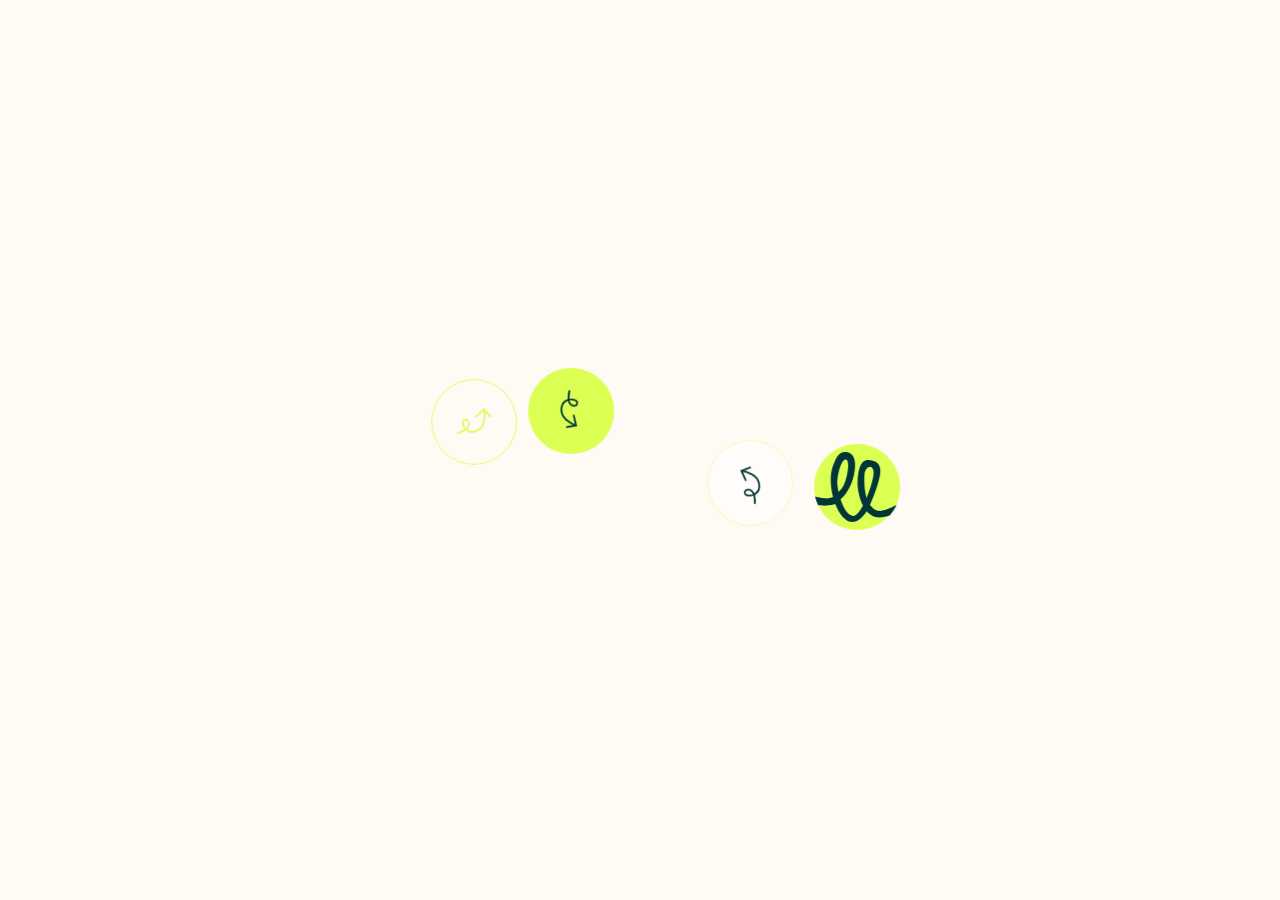
==== index.html @ 2685235d "Publish: 2026-10-12 01:38" ====
<!doctype html>
<html lang="en">
<head>
  <meta charset="utf-8">
  <meta name="viewport" content="width=device-width, initial-scale=1">
  <title>Teller — Coming Soon</title>
  <meta name="description" content="Teller — branding and web design. Bold stories. Globally connected. The new website is coming soon.">
  <meta name="theme-color" content="#fffaf3">
  <link rel="icon" href="assets/svg/logo.svg" type="image/svg+xml">
  <link rel="preload" href="assets/fonts/Polin-Regular.otf" as="font" type="font/otf" crossorigin>
  <script>
    /* js flag + layout: phones (portrait, taller than 7:10) get the iPhone artboard (class "m").
       Test on a computer with  ?layout=m  (phone)  or  ?layout=d  (desktop). */
    (function () {
      var d = document.documentElement, force = /[?&]layout=(m|d)/.exec(location.search);
      var q = window.matchMedia("(max-aspect-ratio: 7/10)");
      d.classList.add("js");
      if (force ? force[1] === "m" : q.matches) d.classList.add("m");
      if (!force && q.addEventListener) q.addEventListener("change", function () { location.reload(); });
    })();
  </script>
  <link rel="stylesheet" href="css/styles.css">
</head>
<body>
  <main class="stage" aria-label="Teller — coming soon">
    <canvas class="trail" id="trail" aria-hidden="true"></canvas>
    <!-- Everything inside .frame is laid out in Figma pixels (1440 × 1024 artboard), scaled with the viewport. -->
    <div class="frame" id="frame">

      <!-- A · outlined circle -->
      <div class="chip chip--ring" id="chipA">
        <span class="ring"></span>
        <img class="arrow" id="arrowA" src="assets/svg/arrow.svg" alt="">
        <img class="arrow arrow--lime" id="arrowALime" src="assets/svg/arrow-lime.svg" alt="">
      </div>

      <!-- B · lime pill → circle -->
      <div class="chip chip--lime" id="chipB">
        <span class="label" id="labelB">BRANDING</span>
        <img class="arrow" id="arrowB" src="assets/svg/arrow.svg" alt="">
      </div>

      <!-- C · white pill → circle → outlined circle -->
      <div class="chip chip--white" id="chipC">
        <span class="ring"></span>
        <span class="label" id="labelC">WEB DESIGN</span>
        <img class="arrow" id="arrowC" src="assets/svg/arrow.svg" alt="">
      </div>

      <!-- D · the Teller loop -->
      <img class="logo" id="logo" src="assets/svg/logo.svg" alt="Teller">

      <!-- Final lockup -->
      <img class="grid" id="grid" src="assets/svg/grid.svg" alt="">
      <img class="wordmark" id="wordmark" src="assets/svg/wordmark.svg" alt="Teller">
      <img class="wordmark wordmark--dark" id="wordmarkDark" src="assets/svg/wordmark-dark.svg" alt="">
      <img class="tagline" id="tagline" src="assets/svg/tagline.svg" alt="Bold stories. Globally connected.">

      <!-- ============ Part 2 · Coming soon ============ -->
      <h1 class="headline" id="headline" data-text="COMING  SOON" aria-label="Coming soon"></h1>

      <!-- project cards (filled from js/projects.js) -->
      <div class="cards" id="cards">
        <div class="cd cd--back2"></div>
        <div class="cd cd--back1"></div>
        <div class="cd cd--front" id="cardA"></div>
        <div class="cd cd--front" id="cardB"></div>
        <div class="cd cd--front" id="cardC"></div>
      </div>

      <p class="intro" id="intro">
        <span class="ln"><span class="ln-i">Good things take time, and we’re almost there!</span></span>
        <span class="ln"><span class="ln-i">You’ll soon see exactly what we do &amp; how we do it.</span></span>
        <span class="ln ln--ink"><span class="ln-i">Sign up to be the first to know when we go live.</span></span>
      </p>

      <!-- Mailchimp: audience "Rivka Thaler | Web Design", embedded form "Teller coming soon website" (id 1765).
           Every sign-up is tagged "coming soon" (tag id 779). The address below is Mailchimp's public
           sign-up address — it contains no password or key. Visitors never see a Mailchimp page. -->
      <form class="signup" id="signup" novalidate
            data-mailchimp="https://rivkathaler.us8.list-manage.com/subscribe/post?u=e5620913f93f43c0b4bf35968&amp;id=309cadfb5e&amp;f_id=0036c4e1f0"
            data-mailchimp-tags="779" data-endpoint="">
        <label class="sr" for="su-name">Name</label>
        <input class="field" id="su-name" name="name" type="text" placeholder="Name" autocomplete="name">
        <label class="sr" for="su-email">Email</label>
        <input class="field" id="su-email" name="email" type="email" placeholder="Email" autocomplete="email" required>
        <button class="btn" type="submit">Keep me posted</button>
        <p class="status" id="su-status" role="status" aria-live="polite"></p>
      </form>

    </div>
  </main>

  <script src="assets/js/gsap.min.js"></script>
  <script src="js/projects.js"></script>
  <script src="js/fit.js"></script>
  <script src="js/cards.js"></script>
  <script src="js/trail.js"></script>
  <script src="js/intro.js"></script>
  <script src="js/signup.js"></script>
</body>
</html>
---- css/styles.css ----
/* ------------------------------------------------------------------
   TELLER — coming soon
   Unit system: --px = ONE FIGMA PIXEL. Two artboards, picked by <html class="m"> (see index.html):
     desktop 1440 × 1024   ·   phone ("m") 402 × 874 (iPhone 17)
   Every size/position below is the number from the Figma file:  width: calc(98 * var(--px));
   ------------------------------------------------------------------ */

@font-face {
  font-family: "Polin";
  src: url("../assets/fonts/Polin-Regular.otf") format("opentype");
  font-weight: 400;
  font-display: block;
}
@font-face {
  font-family: "Polin";
  src: url("../assets/fonts/Polin-Medium.otf") format("opentype");
  font-weight: 500;
  font-display: block;
}
@font-face {
  font-family: "Polin";
  src: url("../assets/fonts/Polin-Semibold.otf") format("opentype");
  font-weight: 600;
  font-display: block;
}

:root {
  --vh: 100vh;
  --AW: 1440;                       /* artboard width / height in Figma pixels */
  --AH: 1024;
  --k: 1;                           /* size of the Part 1 pieces: 1 desktop, ½ phone */
  --c: 98;                          /* circle diameter in Figma px */
  /* ONE FIGMA PIXEL — fits the artboard inside the screen (width AND height),
     so nothing is ever cut off on wide, tall, big or small screens. */
  --px: min(calc(100vw / var(--AW)), calc(var(--vh) / var(--AH)));
  /* spare room left/right and top/bottom once the artboard is fitted (a length) */
  --mx: calc((100vw - var(--AW) * var(--px)) / 2);
  --my: calc((var(--vh) - var(--AH) * var(--px)) / 2);

  --cream: #fffaf3;
  --lime: #dcff54;
  --ink: #003637;
  --white: #ffffff;
}

*, *::before, *::after { box-sizing: border-box; margin: 0; padding: 0; }

@supports (height: 100dvh) { :root { --vh: 100dvh; } }

/* PHONE (portrait, taller than 7:10) — the iPhone 17 artboard from Figma */
html.m { --AW: 402; --AH: 874; --k: 0.5; --c: 49; --ay: -0.5; }

html, body {
  height: 100%;
  background: var(--cream);
  overflow: hidden;
}

body {
  font-family: "Polin", system-ui, sans-serif;
  color: var(--ink);
  -webkit-font-smoothing: antialiased;
  text-rendering: optimizeLegibility;
}

/* Full-screen stage; the artboard is centred in it and scales with width. */
.stage {
  position: fixed;
  inset: 0;
  height: var(--vh);
  background: var(--cream);
  overflow: hidden;
}

.frame {
  position: absolute;
  left: 50%;
  top: 50%;
  width: calc(var(--AW) * var(--px));
  height: calc(var(--AH) * var(--px));
  transform: translate(-50%, -50%);
}

/* Every animated piece reads its box from --x / --y / --w (Figma pixels). */
.chip, .logo, .grid, .wordmark, .tagline {
  position: absolute;
  /* --ea / --eb / --er = 0…1: glide to the left / top / right edge of the SCREEN */
  left: calc(var(--x, 0) * var(--px) - var(--mx) * var(--ea, 0) + var(--mx) * var(--er, 0));
  top: calc(var(--y, 0) * var(--px) - var(--my) * var(--eb, 0));
  will-change: transform, opacity;
}

/* ---- chips (pills that collapse into circles) --------------------- */
.chip {
  --w: var(--c);
  width: calc(var(--w) * var(--px));
  height: calc(var(--c) * var(--px));
  border-radius: calc(var(--c) * var(--px));
  display: grid;
  place-items: center;
  overflow: hidden;
  background: transparent;
}
.chip--lime  { background: var(--lime); }
.chip--white { background: var(--white); }

.ring {
  position: absolute;
  inset: 0;
  border-radius: inherit;
  border: calc(2 * var(--k) * var(--px)) solid var(--lime);
  pointer-events: none;
}
.chip--white .ring { opacity: 0; }

.label {
  position: absolute;
  left: calc(50% + var(--dx, 0) * var(--px));
  top: calc(50% + var(--dy, 0) * var(--px));
  transform: translate(-50%, -50%);
  font-size: calc(26 * var(--k) * var(--px));
  line-height: 1;
  white-space: nowrap;
  color: var(--ink);
}

/* arrow glyph: 38.64 × 29.69 incl. stroke overflow, centred in the circle */
.arrow {
  position: absolute;
  left: calc(50% - 19.32 * var(--k) * var(--px) + var(--ax, 0) * var(--px));
  top: calc(50% - 14.84 * var(--k) * var(--px) + var(--ay, -1) * var(--px));
  width: calc(38.6413 * var(--k) * var(--px));
  height: calc(29.6877 * var(--k) * var(--px));
  pointer-events: none;
  opacity: 0;
}
.chip--ring .arrow:not(.arrow--lime) { opacity: 1; }

/* ---- logo + final lockup ------------------------------------------ */
.logo {
  z-index: 5;
  width: calc(var(--w, var(--c)) * var(--px));
  height: calc(var(--w, var(--c)) * var(--px));
  display: block;
}

.grid {
  --x: 510; --y: 402; --w: 271.17; --h: 187.71;
  width: calc(var(--w) * var(--px));
  height: calc(var(--h) * var(--px));
  opacity: 0;
}
.wordmark {
  --x: 529; --y: 478; --w: 190.65; --h: 68.5;
  width: calc(var(--w) * var(--px));
  height: calc(var(--h) * var(--px));
  opacity: 0;
}
.wordmark--dark { --x: 529; --y: 478; }
.tagline {
  --x: 728.64; --y: 509.71; --w: 158.39; --h: 35.29;
  width: calc(var(--w) * var(--px));
  height: calc(var(--h) * var(--px));
  opacity: 0;
}

/* faint lime boxes that follow the cursor (js/trail.js) — sits behind everything */
.trail {
  position: absolute;
  inset: 0;
  width: 100%;
  height: 100%;
  pointer-events: none;
  opacity: 0;
  transition: opacity 1.2s ease;
}
.trail-on .trail { opacity: 1; }

/* ================= Part 2 · Coming soon ================= */
.cards {
  /* a deck of cards, centred on the GAP between "COMING" and "SOON" and on the capitals.
     Everything is in em so the deck scales with the headline. */
  position: absolute;
  left: calc(var(--gx, 834px) - 0.883em);
  top: calc(var(--cy, 492px) - 0.965em);
  width: 1.766em;                 /* 345 Figma px at the 1440 artboard … */
  height: 1.93em;                 /* … × 377 (the exact size of the cut pictures) */
  font-size: var(--fs, calc(182 * var(--px)));
  z-index: 4;
  pointer-events: none;
  opacity: 0;
}
.cd {
  position: absolute;
  inset: 0;
  border-radius: 0.195em;          /* ≈ the 37px corner already baked into the pictures */
  overflow: hidden;
  will-change: transform, opacity;
}
.cd--back1 { background: var(--lime); }
.cd--back2 { background: var(--ink); }
.cd--front { overflow: visible; background: transparent; box-shadow: 0 0.09em 0.2em rgba(0, 54, 55, .16); }
.cd--front .face {
  position: absolute;
  inset: 0;
  overflow: hidden;
  background: #ece7de;
  border-radius: 0.195em;
  clip-path: inset(0 round 0.195em);          /* reliable rounded clipping, even while the card is rotating */
  isolation: isolate;
}
/* the picture is cut to the exact card size, so it simply fills the card (no blur, no cropping) */
.cd .art { position: absolute; inset: 0; width: 100%; height: 100%; object-fit: cover; }
.tag {
  --u: calc(var(--fs, 182px) / 100);          /* 1% of the headline size */
  position: absolute;
  left: calc(var(--u) * 6);
  bottom: calc(var(--u) * 6);
  display: inline-flex;
  align-items: center;
  gap: calc(var(--u) * 3.5);
  height: calc(var(--u) * 15);
  padding: 0 calc(var(--u) * 7) 0 calc(var(--u) * 2.5);
  border-radius: 1000px;
  background: rgba(255, 255, 255, .92);
  font-size: calc(var(--u) * 6.8);
  line-height: 1;
  color: var(--ink);
  white-space: nowrap;
}
.tag i {
  width: calc(var(--u) * 10);
  height: calc(var(--u) * 10);
  border-radius: 50%;
  background: var(--lime);
  box-shadow: inset 0 0 0 calc(var(--u) * 0.5) rgba(0, 54, 55, .25);
}
.headline, .intro, .signup { position: absolute; }

.headline {
  left: calc(50% - 50vw);
  top: var(--hy, calc(358 * var(--px)));
  width: 100vw;
  text-align: center;
  font-weight: 500;
  font-size: var(--fs, calc(182 * var(--px)));
  line-height: normal;
  word-spacing: 0.08em;
  text-transform: uppercase;
  white-space: pre;
  color: #000;
}
.headline .ch {
  display: inline-block;
  white-space: pre;
  clip-path: inset(-5% -12% -18% -12%);
}
.headline .hl { display: block; white-space: pre; }
.headline .ci { display: inline-block; will-change: transform; }

.intro {
  left: calc(71 * var(--px) - var(--mx));
  top: calc(890.8 * var(--px) + var(--my));     /* 3 lines × 22.4 (Polin line-height ≈ 1.4) → last line sits level with the button label */
  width: calc(621 * var(--px));
  font-size: calc(16 * var(--px));
  line-height: normal;
  color: #000;
}
.intro .ln { display: block; overflow: hidden; white-space: nowrap; }
.intro .ln-i { display: inline-block; will-change: transform; }
.intro .ln--ink { color: var(--ink); }

.signup {
  left: calc(1197 * var(--px) + var(--mx));
  top: calc(845 * var(--px) + var(--my));
  width: calc(184 * var(--px));
}
.field, .btn {
  display: block;
  width: 100%;
  height: calc(37 * var(--px));
  margin-bottom: calc(4 * var(--px));
  border: calc(1 * var(--px)) solid var(--lime);
  border-radius: calc(100 * var(--px));
  font-family: inherit;
  font-size: calc(16 * var(--px));
  line-height: normal;
  color: #000;
  background: transparent;
  outline: none;
  -webkit-appearance: none;
  appearance: none;
}
.field { padding: 0 calc(19 * var(--px)); transition: border-color .25s, box-shadow .25s; }
.field::placeholder { color: #d9d9d9; opacity: 1; }
.field:focus { border-color: var(--ink); }
.field.invalid { border-color: #e2554f; }
.btn {
  background: var(--lime);
  cursor: pointer;
  text-align: center;
  transition: transform .25s, background-color .25s;
}
.btn:hover { transform: translateY(calc(-2 * var(--px))); }
.btn:active { transform: translateY(0); }
.btn[disabled] { opacity: .6; cursor: default; }
.status {
  margin-top: calc(6 * var(--px));
  min-height: calc(18 * var(--px));
  font-size: calc(13 * var(--px));
  line-height: normal;
  color: var(--ink);
  text-align: center;
}
.status.error { color: #c0392b; }

/* ================= PHONE layout (Figma "iPhone 17", 402 × 874) ================= */
html.m .headline { left: var(--hx, calc(-19 * var(--px))); width: auto; text-align: left; }
html.m .intro {
  left: calc(25 * var(--px) - var(--mx));
  top: calc(516 * var(--px));
  width: calc(372 * var(--px));
  font-size: calc(14 * var(--px));
}
html.m .signup {
  left: calc(37 * var(--px));
  top: calc(715 * var(--px) + var(--my));
  width: calc(338 * var(--px));
}
html.m .field { padding: 0 calc(36 * var(--px)); }
html.m .field[name="name"] { padding-bottom: calc(2 * var(--px)); }        /* Figma sets the "Name" text 1px higher than "Email" */
html.m .btn { padding: 0 calc(10 * var(--px)) calc(2 * var(--px)) 0; }    /* Figma centres the label on the screen (5px left of the button's centre) */
html.m .status { font-size: calc(12 * var(--px)); }
html.m .cards {                       /* two cards only: the top one + the next one tilted behind it */
  left: calc(239 * var(--px) + var(--mx));
  top: calc(315 * var(--px));
  width: calc(168 * var(--px));
  height: calc(183.583 * var(--px));
  font-size: calc(101 * var(--px));
}
html.m .cd { border-radius: calc(19.478 * var(--px)); }
html.m .cd--front { box-shadow: none; }
html.m .cd--front .face { border-radius: calc(19.478 * var(--px)); clip-path: inset(0 round calc(19.478 * var(--px))); }
html.m .cd--back1, html.m .cd--back2 { display: none; }
html.m .tag { --u: calc(var(--px) * 1.45); }
html.m .btn:hover { transform: none; }

.sr {
  position: absolute; width: 1px; height: 1px; margin: -1px; padding: 0;
  overflow: hidden; clip: rect(0 0 0 0); white-space: nowrap; border: 0;
}

img { display: block; max-width: none; user-select: none; -webkit-user-drag: none; }

/* Hidden until fonts + timeline are ready (no flash of unstyled pieces). */
.js .frame { visibility: hidden; }
.js.ready .frame { visibility: visible; }

/* No-JS safety net: show the final lockup. */
html:not(.js) .wordmark, html:not(.js) .tagline { opacity: 1; }
html:not(.js) .chip, html:not(.js) .logo, html:not(.js) .grid { display: none; }
html:not(.js) .headline::before { content: "COMING  SOON"; }

@media (prefers-reduced-motion: reduce) {
  .chip, .logo { display: none; }
}
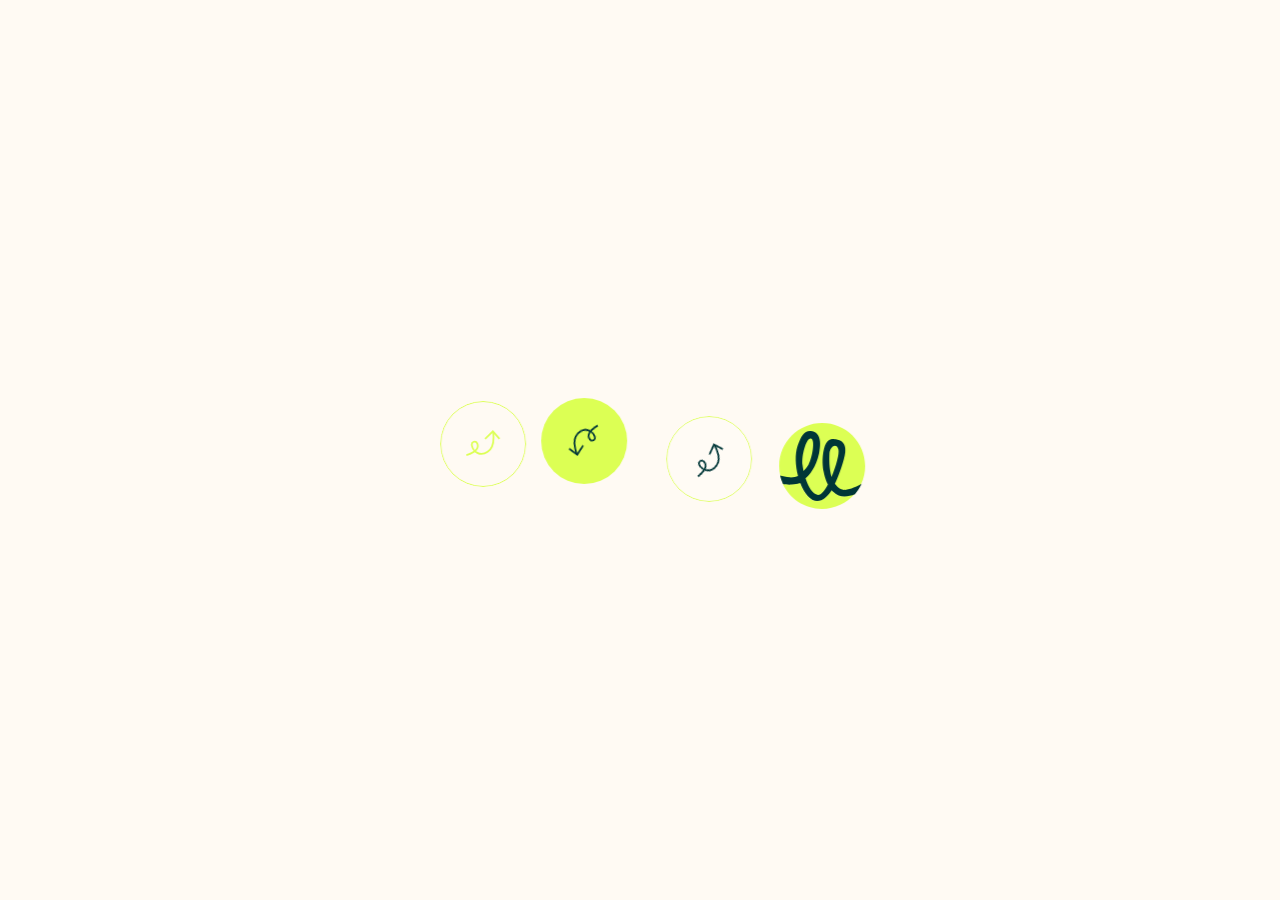
==== commit 142da680: "Publish: 2026-10-12 01:40" ====
--- a/index.html
+++ b/index.html
@@ -20,6 +20,7 @@
     })();
   </script>
   <link rel="stylesheet" href="css/styles.css">
+  <script src="js/projects.js"></script>
 </head>
 <body>
   <main class="stage" aria-label="Teller — coming soon">
@@ -92,7 +93,6 @@
   </main>
 
   <script src="assets/js/gsap.min.js"></script>
-  <script src="js/projects.js"></script>
   <script src="js/fit.js"></script>
   <script src="js/cards.js"></script>
   <script src="js/trail.js"></script>
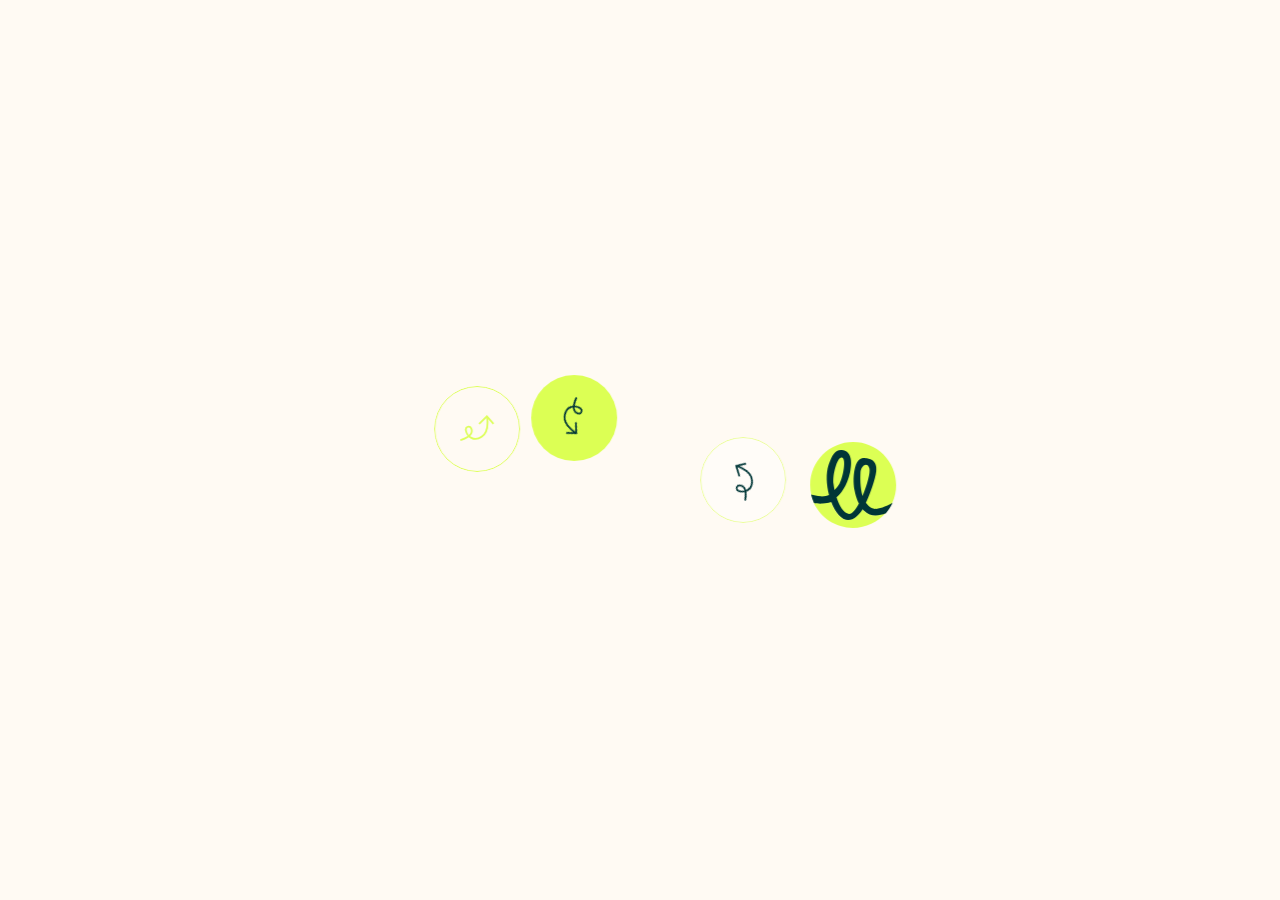
==== commit d893c15c: "Publish: 2026-10-12 17:59" ====
--- a/index.html
+++ b/index.html
@@ -57,6 +57,9 @@
       <img class="wordmark wordmark--dark" id="wordmarkDark" src="assets/svg/wordmark-dark.svg" alt="">
       <img class="tagline" id="tagline" src="assets/svg/tagline.svg" alt="Bold stories. Globally connected.">
 
+      <!-- phone bubble (top right on desktop, between the logos on phones) — tap to call -->
+      <a class="phone" id="phone" href="tel:+972583284498" aria-label="Call 058-328-4498">058-328-4498</a>
+
       <!-- ============ Part 2 · Coming soon ============ -->
       <h1 class="headline" id="headline" data-text="COMING  SOON" aria-label="Coming soon"></h1>
 
--- a/css/styles.css
+++ b/css/styles.css
@@ -175,6 +175,32 @@
   transition: opacity 1.2s ease;
 }
 .trail-on .trail { opacity: 1; }
+
+/* ---- phone number bubble (aligned with the logo row) ---------------- */
+.phone {
+  position: absolute;
+  right: calc(59 * var(--px) - var(--mx));          /* same right edge as the sign-up form */
+  top: calc(43 * var(--px) - var(--my));            /* same top as the corner logo */
+  z-index: 6;
+  height: calc(37 * var(--px));
+  padding: 0 calc(20 * var(--px));
+  display: inline-flex;
+  align-items: center;
+  border-radius: calc(100 * var(--px));
+  border: calc(1 * var(--px)) solid var(--lime);
+  background: var(--lime);
+  color: var(--ink);
+  font-size: calc(16 * var(--px));
+  line-height: 1;
+  white-space: nowrap;
+  text-decoration: none;
+  opacity: 0;
+  transition: background-color .25s, color .25s, border-color .25s;
+}
+.phone::after { content: ""; position: absolute; inset: -8px; }       /* bigger tap area for thumbs */
+.phone:hover, .phone:focus-visible { background: var(--ink); border-color: var(--ink); color: var(--cream); }
+.phone:focus-visible { outline: 2px solid var(--ink); outline-offset: 3px; }
+html:not(.js) .phone { opacity: 1; }
 
 /* ================= Part 2 · Coming soon ================= */
 .cards {
@@ -344,6 +370,14 @@
 html.m .cd--back1, html.m .cd--back2 { display: none; }
 html.m .tag { --u: calc(var(--px) * 1.45); }
 html.m .btn:hover { transform: none; }
+html.m .phone {                                       /* sits in the gap between the corner logo and the wordmark */
+  right: auto;
+  left: calc(91 * var(--px));
+  top: calc(32.5 * var(--px) - var(--my));
+  height: calc(30 * var(--px));
+  padding: 0 calc(14 * var(--px));
+  font-size: calc(13 * var(--px));
+}
 
 .sr {
   position: absolute; width: 1px; height: 1px; margin: -1px; padding: 0;
